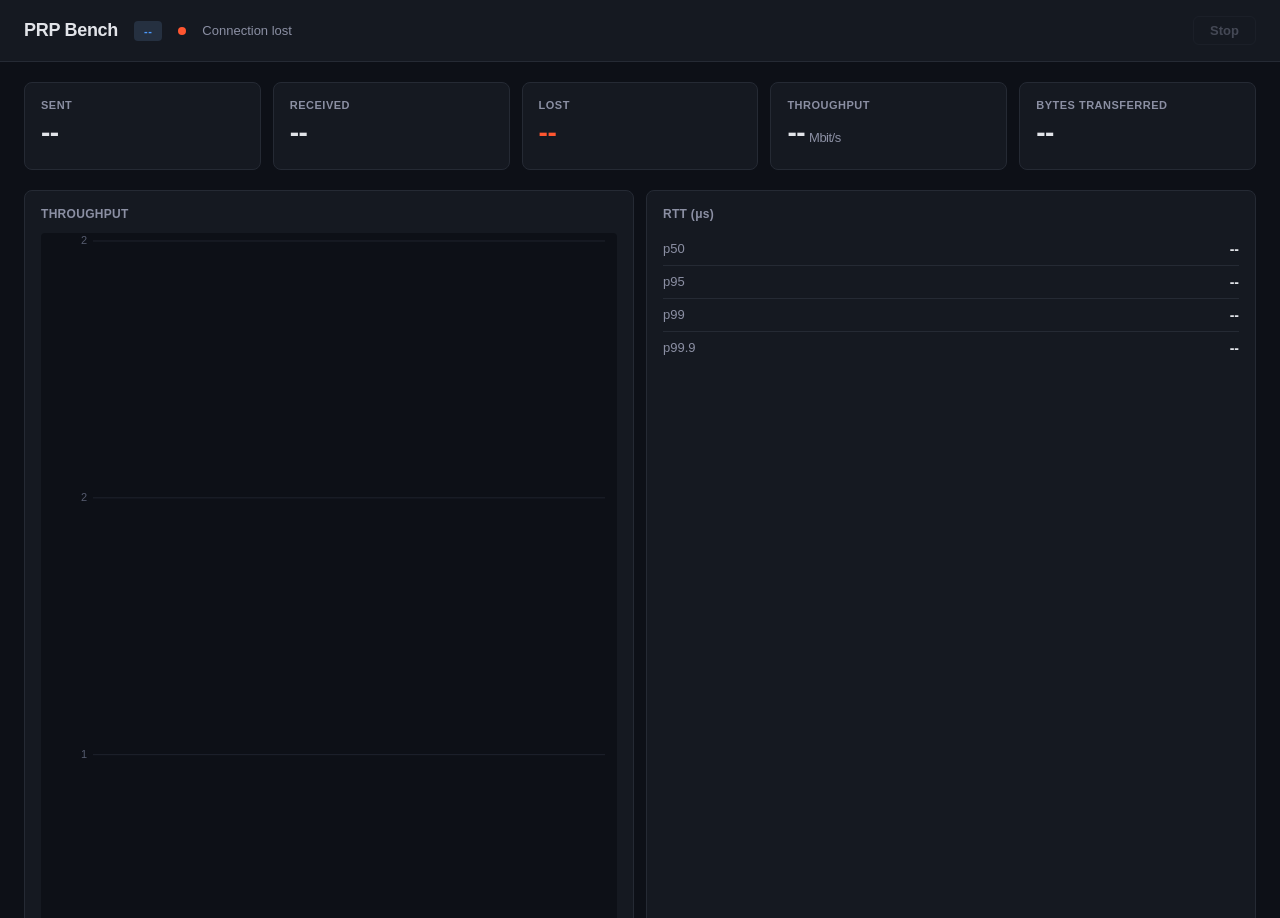
==== src/main/resources/META-INF/resources/index.html @ 468f6be5 "Add live dashboard UI and enhanced stats API Add a web dashboard at / with real-time throughput char" ====
<!DOCTYPE html>
<html lang="en">
<head>
<meta charset="UTF-8">
<meta name="viewport" content="width=device-width, initial-scale=1.0">
<title>PRP Bench</title>
<style>
*,*::before,*::after{box-sizing:border-box;margin:0;padding:0}
:root{
  --surface:#0d1017;--card:#151921;--border:#252a34;
  --text:#e2e4e9;--text2:#8b8fa3;--text3:#555b6e;
  --blue:#4c9aff;--green:#36b37e;--red:#ff5630;--amber:#ffab00;
  --purple:#b07cff;--cyan:#00b8d9;
}
body{background:var(--surface);color:var(--text);font-family:-apple-system,BlinkMacSystemFont,'Segoe UI',Roboto,sans-serif;padding:0;min-height:100vh}

header{display:flex;align-items:center;gap:16px;padding:16px 24px;border-bottom:1px solid var(--border);background:var(--card)}
header h1{font-size:18px;font-weight:600;letter-spacing:-.3px}
.mode-badge{font-size:11px;font-weight:700;letter-spacing:.5px;padding:4px 10px;border-radius:4px;background:#253040;color:var(--blue)}
.status-dot{width:8px;height:8px;border-radius:50%;flex-shrink:0}
.status-dot.running{background:var(--green);box-shadow:0 0 6px var(--green)}
.status-dot.stopped{background:var(--red)}
.status-label{font-size:13px;color:var(--text2)}
.spacer{flex:1}
#stop-btn{padding:6px 16px;font-size:13px;font-weight:600;border:1px solid var(--border);border-radius:6px;background:transparent;color:var(--text);cursor:pointer;transition:all .15s}
#stop-btn:hover{background:var(--red);border-color:var(--red);color:#fff}
#stop-btn:disabled{opacity:.4;cursor:default;background:transparent;border-color:var(--border);color:var(--text2)}

.tiles{display:grid;grid-template-columns:repeat(auto-fit,minmax(150px,1fr));gap:12px;padding:20px 24px}
.tile{background:var(--card);border:1px solid var(--border);border-radius:8px;padding:16px}
.tile-label{font-size:11px;font-weight:600;letter-spacing:.5px;text-transform:uppercase;color:var(--text2);margin-bottom:6px}
.tile-value{font-size:28px;font-weight:700;letter-spacing:-.5px;font-variant-numeric:tabular-nums}
.tile-unit{font-size:13px;font-weight:400;color:var(--text2);margin-left:4px}
.tile-sub{font-size:12px;color:var(--text3);margin-top:4px;font-variant-numeric:tabular-nums}

.charts{display:grid;grid-template-columns:1fr 1fr;gap:12px;padding:0 24px 20px}
.chart-card{background:var(--card);border:1px solid var(--border);border-radius:8px;padding:16px;min-height:220px;display:flex;flex-direction:column}
.chart-card h3{font-size:12px;font-weight:600;letter-spacing:.3px;text-transform:uppercase;color:var(--text2);margin-bottom:12px}
.chart-card canvas{flex:1;width:100%;border-radius:4px}

.percentiles{display:grid;grid-template-columns:1fr;gap:0}
.pct-row{display:flex;justify-content:space-between;padding:8px 0;border-bottom:1px solid var(--border);font-variant-numeric:tabular-nums}
.pct-row:last-child{border-bottom:none}
.pct-label{font-size:13px;color:var(--text2)}
.pct-value{font-size:14px;font-weight:600}

.chart-card.wide{grid-column:1/-1}

@media(max-width:900px){
  .charts{grid-template-columns:1fr}
  .tiles{grid-template-columns:repeat(auto-fit,minmax(120px,1fr))}
}
</style>
</head>
<body>

<header>
  <h1>PRP Bench</h1>
  <span class="mode-badge" id="mode">--</span>
  <span class="status-dot" id="status-dot"></span>
  <span class="status-label" id="status-label">Connecting...</span>
  <span class="spacer"></span>
  <button id="stop-btn" disabled>Stop</button>
</header>

<div class="tiles">
  <div class="tile">
    <div class="tile-label">Sent</div>
    <div class="tile-value" id="t-sent">--</div>
    <div class="tile-sub" id="t-sent-rate"></div>
  </div>
  <div class="tile">
    <div class="tile-label">Received</div>
    <div class="tile-value" id="t-recv">--</div>
    <div class="tile-sub" id="t-recv-rate"></div>
  </div>
  <div class="tile">
    <div class="tile-label">Lost</div>
    <div class="tile-value" id="t-lost" style="color:var(--red)">--</div>
    <div class="tile-sub" id="t-loss-pct"></div>
  </div>
  <div class="tile">
    <div class="tile-label">Throughput</div>
    <div class="tile-value" id="t-thru">--<span class="tile-unit">Mbit/s</span></div>
  </div>
  <div class="tile">
    <div class="tile-label">Bytes Transferred</div>
    <div class="tile-value" id="t-bytes">--</div>
  </div>
</div>

<div class="charts">
  <div class="chart-card">
    <h3>Throughput</h3>
    <canvas id="c-thru"></canvas>
  </div>
  <div class="chart-card">
    <h3>RTT (<span style="text-transform:none">&mu;s</span>)</h3>
    <div class="percentiles" id="rtt-pcts">
      <div class="pct-row"><span class="pct-label">p50</span><span class="pct-value">--</span></div>
      <div class="pct-row"><span class="pct-label">p95</span><span class="pct-value">--</span></div>
      <div class="pct-row"><span class="pct-label">p99</span><span class="pct-value">--</span></div>
      <div class="pct-row"><span class="pct-label">p99.9</span><span class="pct-value">--</span></div>
    </div>
  </div>
  <div class="chart-card">
    <h3>Packets / sec</h3>
    <canvas id="c-pps"></canvas>
  </div>
  <div class="chart-card">
    <h3>Jitter (<span style="text-transform:none">&mu;s</span>)</h3>
    <div class="percentiles" id="jitter-pcts">
      <div class="pct-row"><span class="pct-label">p50</span><span class="pct-value">--</span></div>
      <div class="pct-row"><span class="pct-label">p95</span><span class="pct-value">--</span></div>
      <div class="pct-row"><span class="pct-label">p99</span><span class="pct-value">--</span></div>
    </div>
  </div>
</div>

<script>
const HISTORY = 120;
const thruHistory = [];
const sentRateHistory = [];
const recvRateHistory = [];

let prevSent = null;
let prevRecv = null;
let pollTimer = null;

function fmt(n) {
  if (n >= 1e9) return (n / 1e9).toFixed(2) + 'G';
  if (n >= 1e6) return (n / 1e6).toFixed(2) + 'M';
  if (n >= 1e3) return (n / 1e3).toFixed(1) + 'k';
  return String(n);
}

function fmtUs(v) {
  if (v == null || isNaN(v)) return '--';
  if (v >= 1e6) return (v / 1e6).toFixed(1) + ' s';
  if (v >= 1e3) return (v / 1e3).toFixed(1) + ' ms';
  return v.toFixed(0) + ' µs';
}

function push(arr, val) {
  arr.push(val);
  if (arr.length > HISTORY) arr.shift();
}

function niceMax(v) {
  if (v <= 0) return 1;
  const mag = Math.pow(10, Math.floor(Math.log10(v)));
  const norm = v / mag;
  if (norm <= 1) return mag;
  if (norm <= 2) return 2 * mag;
  if (norm <= 5) return 5 * mag;
  return 10 * mag;
}

function drawChart(canvas, series, opts = {}) {
  const dpr = window.devicePixelRatio || 1;
  const rect = canvas.getBoundingClientRect();
  canvas.width = rect.width * dpr;
  canvas.height = rect.height * dpr;
  const ctx = canvas.getContext('2d');
  ctx.scale(dpr, dpr);
  const W = rect.width, H = rect.height;
  const pad = { t: 8, r: 12, b: 24, l: 52 };
  const cw = W - pad.l - pad.r, ch = H - pad.t - pad.b;

  ctx.fillStyle = '#0d1017';
  ctx.fillRect(0, 0, W, H);

  let maxY = 1;
  for (const s of series) {
    for (const v of s.data) if (v > maxY) maxY = v;
  }
  maxY = niceMax(maxY * 1.1);

  const gridLines = 4;
  ctx.strokeStyle = '#1e222d';
  ctx.lineWidth = 1;
  ctx.fillStyle = '#555b6e';
  ctx.font = '11px -apple-system, sans-serif';
  ctx.textAlign = 'right';
  ctx.textBaseline = 'middle';
  for (let i = 0; i <= gridLines; i++) {
    const y = pad.t + ch - (i / gridLines) * ch;
    const val = (i / gridLines) * maxY;
    ctx.beginPath();
    ctx.moveTo(pad.l, y);
    ctx.lineTo(pad.l + cw, y);
    ctx.stroke();
    ctx.fillText(fmt(Math.round(val)), pad.l - 6, y);
  }

  ctx.textAlign = 'center';
  ctx.textBaseline = 'top';
  const maxLen = Math.max(...series.map(s => s.data.length));
  const labels = [0, Math.floor(maxLen / 2), maxLen - 1];
  for (const idx of labels) {
    if (idx < 0) continue;
    const x = pad.l + (maxLen > 1 ? (idx / (maxLen - 1)) * cw : 0);
    const secs = maxLen - 1 - idx;
    ctx.fillText(secs === 0 ? 'now' : `-${secs}s`, x, pad.t + ch + 6);
  }

  for (const s of series) {
    if (s.data.length < 2) continue;
    ctx.strokeStyle = s.color;
    ctx.lineWidth = 2;
    ctx.lineJoin = 'round';
    ctx.beginPath();
    for (let i = 0; i < s.data.length; i++) {
      const x = pad.l + (i / (s.data.length - 1)) * cw;
      const y = pad.t + ch - (s.data[i] / maxY) * ch;
      if (i === 0) ctx.moveTo(x, y); else ctx.lineTo(x, y);
    }
    ctx.stroke();

    const last = s.data[s.data.length - 1];
    const lx = pad.l + cw;
    const ly = pad.t + ch - (last / maxY) * ch;
    ctx.fillStyle = s.color;
    ctx.beginPath();
    ctx.arc(lx, ly, 3, 0, Math.PI * 2);
    ctx.fill();
  }

  if (series.length > 1) {
    let lx = pad.l + 4;
    ctx.font = '11px -apple-system, sans-serif';
    for (const s of series) {
      ctx.fillStyle = s.color;
      ctx.fillRect(lx, pad.t, 10, 3);
      lx += 14;
      ctx.fillStyle = '#8b8fa3';
      ctx.textAlign = 'left';
      ctx.textBaseline = 'top';
      ctx.fillText(s.label + ': ' + fmt(Math.round(s.data[s.data.length - 1] || 0)), lx, pad.t - 2);
      lx += ctx.measureText(s.label + ': ' + fmt(Math.round(s.data[s.data.length - 1] || 0))).width + 16;
    }
  }
}

function updatePercentiles(containerId, data) {
  const el = document.getElementById(containerId);
  const rows = el.querySelectorAll('.pct-row');
  const keys = Object.keys(data || {});
  rows.forEach((row, i) => {
    const valEl = row.querySelector('.pct-value');
    if (keys[i] !== undefined) {
      valEl.textContent = fmtUs(data[keys[i]]);
    }
  });
}

async function poll() {
  try {
    const res = await fetch('/api/stats');
    if (!res.ok) throw new Error(res.status);
    const d = await res.json();

    document.getElementById('mode').textContent = d.mode;
    const dot = document.getElementById('status-dot');
    const label = document.getElementById('status-label');
    const btn = document.getElementById('stop-btn');
    dot.className = 'status-dot ' + (d.running ? 'running' : 'stopped');
    label.textContent = d.running ? 'Running' : 'Stopped';
    btn.disabled = !d.running;

    document.getElementById('t-sent').textContent = fmt(d.sent);
    document.getElementById('t-recv').textContent = fmt(d.received);
    document.getElementById('t-lost').textContent = fmt(d.lost);
    document.getElementById('t-thru').innerHTML = d.throughputMbps.toFixed(1) + '<span class="tile-unit">Mbit/s</span>';
    document.getElementById('t-bytes').textContent = fmt(d.bytesTransferred);
    document.getElementById('t-loss-pct').textContent = d.lossPercent.toFixed(2) + '% loss';

    const sentRate = prevSent !== null ? d.sent - prevSent : 0;
    const recvRate = prevRecv !== null ? d.received - prevRecv : 0;
    prevSent = d.sent;
    prevRecv = d.received;

    document.getElementById('t-sent-rate').textContent = fmt(sentRate) + '/s';
    document.getElementById('t-recv-rate').textContent = fmt(recvRate) + '/s';

    push(thruHistory, d.throughputMbps);
    push(sentRateHistory, sentRate);
    push(recvRateHistory, recvRate);

    drawChart(document.getElementById('c-thru'), [
      { data: thruHistory, color: '#4c9aff', label: 'Mbit/s' }
    ]);

    drawChart(document.getElementById('c-pps'), [
      { data: sentRateHistory, color: '#8b8fa3', label: 'sent' },
      { data: recvRateHistory, color: '#36b37e', label: 'recv' }
    ]);

    updatePercentiles('rtt-pcts', d.rtt);
    updatePercentiles('jitter-pcts', d.jitter);

  } catch (e) {
    document.getElementById('status-label').textContent = 'Connection lost';
    document.getElementById('status-dot').className = 'status-dot stopped';
  }
}

document.getElementById('stop-btn').addEventListener('click', async () => {
  const btn = document.getElementById('stop-btn');
  btn.disabled = true;
  btn.textContent = 'Stopping...';
  try {
    await fetch('/api/stats/stop', { method: 'POST' });
  } catch (e) { /* next poll will update status */ }
  btn.textContent = 'Stop';
});

poll();
pollTimer = setInterval(poll, 1000);

window.addEventListener('resize', () => {
  drawChart(document.getElementById('c-thru'), [
    { data: thruHistory, color: '#4c9aff', label: 'Mbit/s' }
  ]);
  drawChart(document.getElementById('c-pps'), [
    { data: sentRateHistory, color: '#8b8fa3', label: 'sent' },
    { data: recvRateHistory, color: '#36b37e', label: 'recv' }
  ]);
});
</script>
</body>
</html>
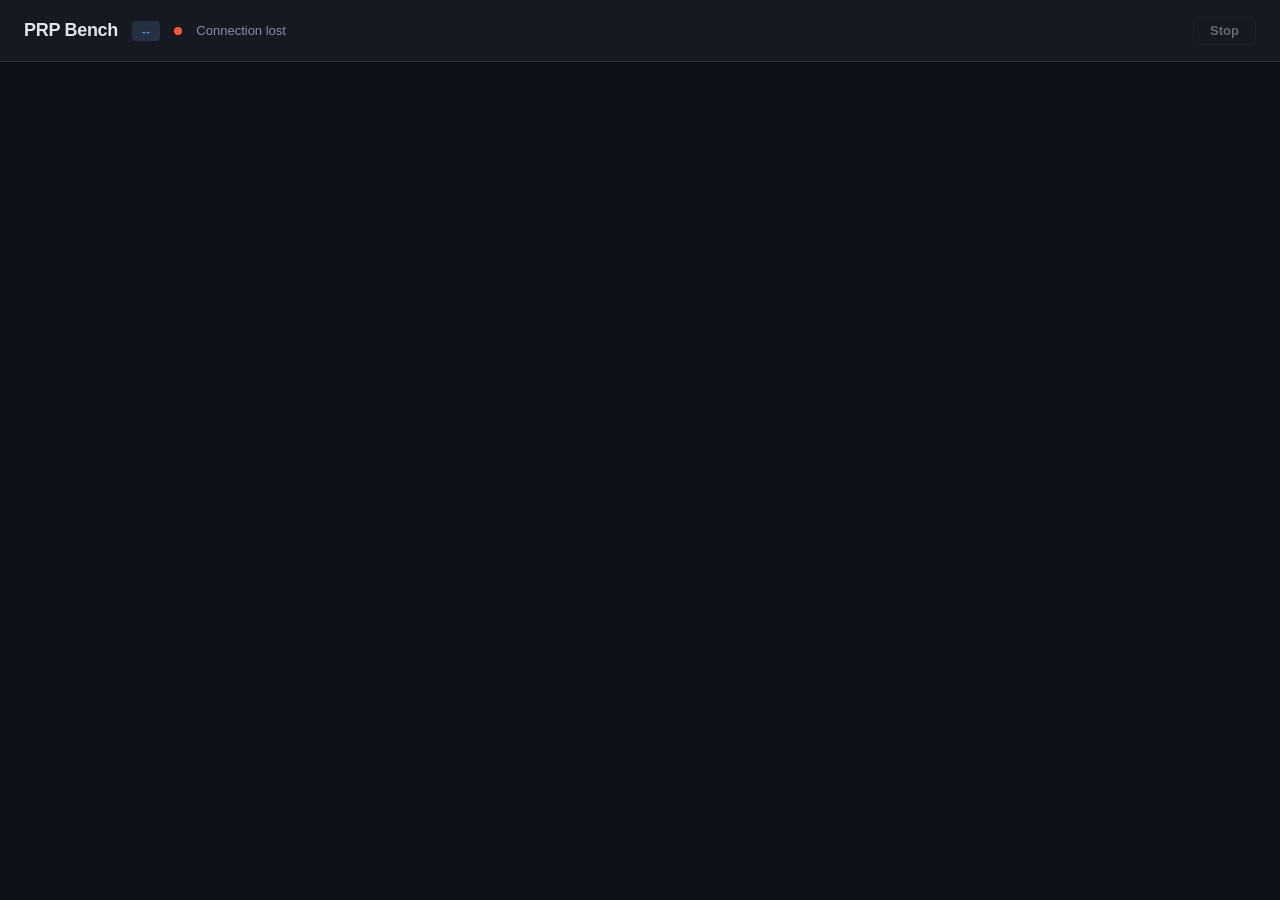
==== commit f59aea84: "Add runtime sender controls and role-specific dashboards Rate, payload size and duration can now be " ====
--- a/src/main/resources/META-INF/resources/index.html
+++ b/src/main/resources/META-INF/resources/index.html
@@ -10,46 +10,55 @@
   --surface:#0d1017;--card:#151921;--border:#252a34;
   --text:#e2e4e9;--text2:#8b8fa3;--text3:#555b6e;
   --blue:#4c9aff;--green:#36b37e;--red:#ff5630;--amber:#ffab00;
-  --purple:#b07cff;--cyan:#00b8d9;
-}
-body{background:var(--surface);color:var(--text);font-family:-apple-system,BlinkMacSystemFont,'Segoe UI',Roboto,sans-serif;padding:0;min-height:100vh}
-
-header{display:flex;align-items:center;gap:16px;padding:16px 24px;border-bottom:1px solid var(--border);background:var(--card)}
+}
+body{background:var(--surface);color:var(--text);font-family:-apple-system,BlinkMacSystemFont,'Segoe UI',Roboto,sans-serif;min-height:100vh}
+
+header{display:flex;align-items:center;gap:14px;padding:16px 24px;border-bottom:1px solid var(--border);background:var(--card);flex-wrap:wrap}
 header h1{font-size:18px;font-weight:600;letter-spacing:-.3px}
 .mode-badge{font-size:11px;font-weight:700;letter-spacing:.5px;padding:4px 10px;border-radius:4px;background:#253040;color:var(--blue)}
 .status-dot{width:8px;height:8px;border-radius:50%;flex-shrink:0}
 .status-dot.running{background:var(--green);box-shadow:0 0 6px var(--green)}
 .status-dot.stopped{background:var(--red)}
 .status-label{font-size:13px;color:var(--text2)}
+.remaining{font-size:12px;color:var(--text3);font-variant-numeric:tabular-nums}
 .spacer{flex:1}
-#stop-btn{padding:6px 16px;font-size:13px;font-weight:600;border:1px solid var(--border);border-radius:6px;background:transparent;color:var(--text);cursor:pointer;transition:all .15s}
-#stop-btn:hover{background:var(--red);border-color:var(--red);color:#fff}
-#stop-btn:disabled{opacity:.4;cursor:default;background:transparent;border-color:var(--border);color:var(--text2)}
-
-.tiles{display:grid;grid-template-columns:repeat(auto-fit,minmax(150px,1fr));gap:12px;padding:20px 24px}
+.ctrl-btn{padding:6px 16px;font-size:13px;font-weight:600;border:1px solid var(--border);border-radius:6px;background:transparent;color:var(--text);cursor:pointer;transition:all .15s}
+.ctrl-btn:disabled{opacity:.4;cursor:default}
+.ctrl-btn.stop:hover:not(:disabled){background:var(--red);border-color:var(--red);color:#fff}
+.ctrl-btn.start:hover:not(:disabled){background:var(--green);border-color:var(--green);color:#fff}
+
+.controls{display:flex;gap:16px;align-items:flex-end;padding:16px 24px 0;flex-wrap:wrap}
+.field{display:flex;flex-direction:column;gap:5px}
+.field label{font-size:11px;font-weight:600;letter-spacing:.4px;text-transform:uppercase;color:var(--text2)}
+.field input{width:130px;padding:7px 10px;font-size:13px;font-variant-numeric:tabular-nums;background:var(--surface);border:1px solid var(--border);border-radius:6px;color:var(--text);font-family:inherit}
+.field input:focus{outline:none;border-color:var(--blue)}
+.field .hint{font-size:11px;color:var(--text3)}
+#apply-btn{padding:7px 16px;font-size:13px;font-weight:600;border:1px solid var(--blue);border-radius:6px;background:var(--blue);color:#06101f;cursor:pointer}
+#apply-btn:hover{filter:brightness(1.1)}
+.apply-note{font-size:11px;color:var(--text3);padding:6px 24px 0}
+
+.tiles{display:grid;grid-template-columns:repeat(auto-fit,minmax(150px,1fr));gap:12px;padding:16px 24px}
 .tile{background:var(--card);border:1px solid var(--border);border-radius:8px;padding:16px}
 .tile-label{font-size:11px;font-weight:600;letter-spacing:.5px;text-transform:uppercase;color:var(--text2);margin-bottom:6px}
-.tile-value{font-size:28px;font-weight:700;letter-spacing:-.5px;font-variant-numeric:tabular-nums}
+.tile-value{font-size:26px;font-weight:700;letter-spacing:-.5px;font-variant-numeric:tabular-nums}
 .tile-unit{font-size:13px;font-weight:400;color:var(--text2);margin-left:4px}
 .tile-sub{font-size:12px;color:var(--text3);margin-top:4px;font-variant-numeric:tabular-nums}
 
 .charts{display:grid;grid-template-columns:1fr 1fr;gap:12px;padding:0 24px 20px}
-.chart-card{background:var(--card);border:1px solid var(--border);border-radius:8px;padding:16px;min-height:220px;display:flex;flex-direction:column}
-.chart-card h3{font-size:12px;font-weight:600;letter-spacing:.3px;text-transform:uppercase;color:var(--text2);margin-bottom:12px}
-.chart-card canvas{flex:1;width:100%;border-radius:4px}
-
-.percentiles{display:grid;grid-template-columns:1fr;gap:0}
-.pct-row{display:flex;justify-content:space-between;padding:8px 0;border-bottom:1px solid var(--border);font-variant-numeric:tabular-nums}
-.pct-row:last-child{border-bottom:none}
-.pct-label{font-size:13px;color:var(--text2)}
-.pct-value{font-size:14px;font-weight:600}
-
-.chart-card.wide{grid-column:1/-1}
-
-@media(max-width:900px){
-  .charts{grid-template-columns:1fr}
-  .tiles{grid-template-columns:repeat(auto-fit,minmax(120px,1fr))}
-}
+.chart-card{background:var(--card);border:1px solid var(--border);border-radius:8px;padding:16px;min-height:230px;display:flex;flex-direction:column}
+.chart-card h3{font-size:12px;font-weight:600;letter-spacing:.3px;text-transform:uppercase;color:var(--text2);margin-bottom:10px}
+.chart-card canvas{flex:1;width:100%}
+
+.peer{padding:0 24px 24px}
+.peer-card{background:var(--card);border:1px solid var(--border);border-radius:8px;padding:16px}
+.peer-card h3{font-size:12px;font-weight:600;letter-spacing:.3px;text-transform:uppercase;color:var(--text2);margin-bottom:4px}
+.peer-card .sub{font-size:11px;color:var(--text3);margin-bottom:12px}
+.peer-grid{display:grid;grid-template-columns:repeat(auto-fit,minmax(130px,1fr));gap:14px}
+.peer-item .k{font-size:11px;color:var(--text2);text-transform:uppercase;letter-spacing:.4px}
+.peer-item .v{font-size:19px;font-weight:700;font-variant-numeric:tabular-nums;margin-top:3px}
+
+[hidden]{display:none !important}
+@media(max-width:900px){.charts{grid-template-columns:1fr}}
 </style>
 </head>
 <body>
@@ -59,274 +68,334 @@
   <span class="mode-badge" id="mode">--</span>
   <span class="status-dot" id="status-dot"></span>
   <span class="status-label" id="status-label">Connecting...</span>
+  <span class="remaining" id="remaining"></span>
   <span class="spacer"></span>
-  <button id="stop-btn" disabled>Stop</button>
+  <button class="ctrl-btn stop" id="ctrl-btn" disabled>Stop</button>
 </header>
 
-<div class="tiles">
-  <div class="tile">
-    <div class="tile-label">Sent</div>
-    <div class="tile-value" id="t-sent">--</div>
-    <div class="tile-sub" id="t-sent-rate"></div>
+<!-- Sender-only: runtime parameters -->
+<div class="controls" id="sender-controls" hidden>
+  <div class="field">
+    <label for="f-rate">Rate (msg/s)</label>
+    <input id="f-rate" type="number" min="0" step="500">
   </div>
-  <div class="tile">
-    <div class="tile-label">Received</div>
-    <div class="tile-value" id="t-recv">--</div>
-    <div class="tile-sub" id="t-recv-rate"></div>
+  <div class="field">
+    <label for="f-payload">Payload (bytes)</label>
+    <input id="f-payload" type="number" min="0" max="65000" step="64">
   </div>
-  <div class="tile">
-    <div class="tile-label">Lost</div>
-    <div class="tile-value" id="t-lost" style="color:var(--red)">--</div>
-    <div class="tile-sub" id="t-loss-pct"></div>
+  <div class="field">
+    <label for="f-duration">Duration (s)</label>
+    <input id="f-duration" type="number" min="0" step="10">
+    <span class="hint">0 = unlimited</span>
   </div>
-  <div class="tile">
-    <div class="tile-label">Throughput</div>
-    <div class="tile-value" id="t-thru">--<span class="tile-unit">Mbit/s</span></div>
-  </div>
-  <div class="tile">
-    <div class="tile-label">Bytes Transferred</div>
-    <div class="tile-value" id="t-bytes">--</div>
-  </div>
+  <button id="apply-btn">Apply &amp; Restart</button>
 </div>
-
-<div class="charts">
-  <div class="chart-card">
-    <h3>Throughput</h3>
-    <canvas id="c-thru"></canvas>
-  </div>
-  <div class="chart-card">
-    <h3>RTT (<span style="text-transform:none">&mu;s</span>)</h3>
-    <div class="percentiles" id="rtt-pcts">
-      <div class="pct-row"><span class="pct-label">p50</span><span class="pct-value">--</span></div>
-      <div class="pct-row"><span class="pct-label">p95</span><span class="pct-value">--</span></div>
-      <div class="pct-row"><span class="pct-label">p99</span><span class="pct-value">--</span></div>
-      <div class="pct-row"><span class="pct-label">p99.9</span><span class="pct-value">--</span></div>
-    </div>
-  </div>
-  <div class="chart-card">
-    <h3>Packets / sec</h3>
-    <canvas id="c-pps"></canvas>
-  </div>
-  <div class="chart-card">
-    <h3>Jitter (<span style="text-transform:none">&mu;s</span>)</h3>
-    <div class="percentiles" id="jitter-pcts">
-      <div class="pct-row"><span class="pct-label">p50</span><span class="pct-value">--</span></div>
-      <div class="pct-row"><span class="pct-label">p95</span><span class="pct-value">--</span></div>
-      <div class="pct-row"><span class="pct-label">p99</span><span class="pct-value">--</span></div>
+<div class="apply-note" id="apply-note" hidden>Applying resets all counters and starts a fresh run on both ends.</div>
+
+<div class="tiles" id="tiles"></div>
+
+<div class="charts" id="charts"></div>
+
+<!-- Sender-only: the receiver's view, so loss and latency are read together -->
+<div class="peer" id="peer-section" hidden>
+  <div class="peer-card">
+    <h3>Receiver (peer)</h3>
+    <div class="sub">Loss and latency must be read together &mdash; zero loss at high RTT means you are over capacity.</div>
+    <div class="peer-grid" id="peer-grid">
+      <div class="peer-item"><div class="k">Received</div><div class="v" id="p-recv">--</div></div>
+      <div class="peer-item"><div class="k">Loss</div><div class="v" id="p-loss">--</div></div>
+      <div class="peer-item"><div class="k">Throughput</div><div class="v" id="p-thru">--</div></div>
+      <div class="peer-item"><div class="k">Jitter p50</div><div class="v" id="p-jit">--</div></div>
     </div>
   </div>
 </div>
 
 <script>
 const HISTORY = 120;
-const thruHistory = [];
-const sentRateHistory = [];
-const recvRateHistory = [];
-
-let prevSent = null;
-let prevRecv = null;
-let pollTimer = null;
-
-function fmt(n) {
-  if (n >= 1e9) return (n / 1e9).toFixed(2) + 'G';
-  if (n >= 1e6) return (n / 1e6).toFixed(2) + 'M';
-  if (n >= 1e3) return (n / 1e3).toFixed(1) + 'k';
-  return String(n);
-}
-
-function fmtUs(v) {
-  if (v == null || isNaN(v)) return '--';
-  if (v >= 1e6) return (v / 1e6).toFixed(1) + ' s';
-  if (v >= 1e3) return (v / 1e3).toFixed(1) + ' ms';
-  return v.toFixed(0) + ' µs';
-}
-
-function push(arr, val) {
-  arr.push(val);
-  if (arr.length > HISTORY) arr.shift();
-}
-
-function niceMax(v) {
+const H = {                       // time series, newest last
+  sendRate: [], recvRate: [], thru: [],
+  rtt50: [], rtt95: [], rtt99: [],
+  jit50: [], jit95: [], jit99: []
+};
+let prevSent = null, prevRecv = null, mode = null, layoutBuilt = false;
+
+const PCT_COLORS = { p50: '#4c9aff', p95: '#ffab00', p99: '#ff5630' };
+
+function fmt(n){
+  if (n == null || isNaN(n)) return '--';
+  if (n >= 1e9) return (n/1e9).toFixed(2)+'G';
+  if (n >= 1e6) return (n/1e6).toFixed(2)+'M';
+  if (n >= 1e3) return (n/1e3).toFixed(1)+'k';
+  return String(Math.round(n));
+}
+function fmtUs(v){
+  if (v == null || isNaN(v) || v === 0) return '--';
+  if (v >= 1e6) return (v/1e6).toFixed(2)+' s';
+  if (v >= 1e3) return (v/1e3).toFixed(2)+' ms';
+  return Math.round(v)+' µs';
+}
+function push(a,v){ a.push(v); if (a.length > HISTORY) a.shift(); }
+function niceMax(v){
   if (v <= 0) return 1;
-  const mag = Math.pow(10, Math.floor(Math.log10(v)));
-  const norm = v / mag;
-  if (norm <= 1) return mag;
-  if (norm <= 2) return 2 * mag;
-  if (norm <= 5) return 5 * mag;
-  return 10 * mag;
-}
-
-function drawChart(canvas, series, opts = {}) {
+  const mag = Math.pow(10, Math.floor(Math.log10(v))), n = v/mag;
+  return (n <= 1 ? 1 : n <= 2 ? 2 : n <= 5 ? 5 : 10) * mag;
+}
+
+function drawChart(canvas, series, fmtY){
+  if (!canvas) return;
   const dpr = window.devicePixelRatio || 1;
   const rect = canvas.getBoundingClientRect();
-  canvas.width = rect.width * dpr;
-  canvas.height = rect.height * dpr;
+  if (rect.width === 0) return;
+  canvas.width = rect.width*dpr; canvas.height = rect.height*dpr;
   const ctx = canvas.getContext('2d');
-  ctx.scale(dpr, dpr);
-  const W = rect.width, H = rect.height;
-  const pad = { t: 8, r: 12, b: 24, l: 52 };
-  const cw = W - pad.l - pad.r, ch = H - pad.t - pad.b;
-
-  ctx.fillStyle = '#0d1017';
-  ctx.fillRect(0, 0, W, H);
-
-  let maxY = 1;
-  for (const s of series) {
-    for (const v of s.data) if (v > maxY) maxY = v;
-  }
-  maxY = niceMax(maxY * 1.1);
-
-  const gridLines = 4;
-  ctx.strokeStyle = '#1e222d';
-  ctx.lineWidth = 1;
-  ctx.fillStyle = '#555b6e';
-  ctx.font = '11px -apple-system, sans-serif';
-  ctx.textAlign = 'right';
-  ctx.textBaseline = 'middle';
-  for (let i = 0; i <= gridLines; i++) {
-    const y = pad.t + ch - (i / gridLines) * ch;
-    const val = (i / gridLines) * maxY;
+  ctx.scale(dpr,dpr);
+  const W = rect.width, Ht = rect.height;
+  const legendH = series.length > 1 ? 16 : 0;
+  const pad = { t: 8+legendH, r: 14, b: 22, l: 58 };
+  const cw = W-pad.l-pad.r, ch = Ht-pad.t-pad.b;
+
+  ctx.fillStyle = '#151921'; ctx.fillRect(0,0,W,Ht);
+
+  let maxY = 0;
+  for (const s of series) for (const v of s.data) if (v > maxY) maxY = v;
+  maxY = niceMax(maxY*1.15);
+
+  ctx.strokeStyle = '#1e222d'; ctx.lineWidth = 1;
+  ctx.fillStyle = '#555b6e'; ctx.font = '11px -apple-system, sans-serif';
+  ctx.textAlign = 'right'; ctx.textBaseline = 'middle';
+  for (let i = 0; i <= 4; i++){
+    const y = pad.t+ch-(i/4)*ch;
+    ctx.beginPath(); ctx.moveTo(pad.l,y); ctx.lineTo(pad.l+cw,y); ctx.stroke();
+    ctx.fillText(fmtY((i/4)*maxY), pad.l-6, y);
+  }
+
+  const n = Math.max(...series.map(s => s.data.length));
+  ctx.textAlign = 'center'; ctx.textBaseline = 'top';
+  for (const idx of [0, Math.floor((n-1)/2), n-1]){
+    if (idx < 0) continue;
+    const x = pad.l + (n > 1 ? (idx/(n-1))*cw : 0);
+    const secs = n-1-idx;
+    ctx.fillText(secs === 0 ? 'now' : '-'+secs+'s', x, pad.t+ch+5);
+  }
+
+  for (const s of series){
+    if (s.data.length < 2) continue;
+    ctx.strokeStyle = s.color; ctx.lineWidth = 2; ctx.lineJoin = 'round';
     ctx.beginPath();
-    ctx.moveTo(pad.l, y);
-    ctx.lineTo(pad.l + cw, y);
+    s.data.forEach((v,i) => {
+      const x = pad.l+(i/(s.data.length-1))*cw;
+      const y = pad.t+ch-(v/maxY)*ch;
+      i ? ctx.lineTo(x,y) : ctx.moveTo(x,y);
+    });
     ctx.stroke();
-    ctx.fillText(fmt(Math.round(val)), pad.l - 6, y);
-  }
-
-  ctx.textAlign = 'center';
-  ctx.textBaseline = 'top';
-  const maxLen = Math.max(...series.map(s => s.data.length));
-  const labels = [0, Math.floor(maxLen / 2), maxLen - 1];
-  for (const idx of labels) {
-    if (idx < 0) continue;
-    const x = pad.l + (maxLen > 1 ? (idx / (maxLen - 1)) * cw : 0);
-    const secs = maxLen - 1 - idx;
-    ctx.fillText(secs === 0 ? 'now' : `-${secs}s`, x, pad.t + ch + 6);
-  }
-
-  for (const s of series) {
-    if (s.data.length < 2) continue;
-    ctx.strokeStyle = s.color;
-    ctx.lineWidth = 2;
-    ctx.lineJoin = 'round';
-    ctx.beginPath();
-    for (let i = 0; i < s.data.length; i++) {
-      const x = pad.l + (i / (s.data.length - 1)) * cw;
-      const y = pad.t + ch - (s.data[i] / maxY) * ch;
-      if (i === 0) ctx.moveTo(x, y); else ctx.lineTo(x, y);
-    }
-    ctx.stroke();
-
-    const last = s.data[s.data.length - 1];
-    const lx = pad.l + cw;
-    const ly = pad.t + ch - (last / maxY) * ch;
+    const last = s.data[s.data.length-1];
     ctx.fillStyle = s.color;
     ctx.beginPath();
-    ctx.arc(lx, ly, 3, 0, Math.PI * 2);
+    ctx.arc(pad.l+cw, pad.t+ch-(last/maxY)*ch, 3, 0, Math.PI*2);
     ctx.fill();
   }
 
-  if (series.length > 1) {
-    let lx = pad.l + 4;
-    ctx.font = '11px -apple-system, sans-serif';
-    for (const s of series) {
-      ctx.fillStyle = s.color;
-      ctx.fillRect(lx, pad.t, 10, 3);
+  if (series.length > 1){
+    let lx = pad.l;
+    ctx.textAlign = 'left'; ctx.textBaseline = 'top'; ctx.font = '11px -apple-system, sans-serif';
+    for (const s of series){
+      ctx.fillStyle = s.color; ctx.fillRect(lx, 7, 10, 3);
       lx += 14;
-      ctx.fillStyle = '#8b8fa3';
-      ctx.textAlign = 'left';
-      ctx.textBaseline = 'top';
-      ctx.fillText(s.label + ': ' + fmt(Math.round(s.data[s.data.length - 1] || 0)), lx, pad.t - 2);
-      lx += ctx.measureText(s.label + ': ' + fmt(Math.round(s.data[s.data.length - 1] || 0))).width + 16;
+      const label = s.label+' '+fmtY(s.data[s.data.length-1] || 0);
+      ctx.fillStyle = '#8b8fa3'; ctx.fillText(label, lx, 2);
+      lx += ctx.measureText(label).width + 16;
     }
   }
 }
 
-function updatePercentiles(containerId, data) {
-  const el = document.getElementById(containerId);
-  const rows = el.querySelectorAll('.pct-row');
-  const keys = Object.keys(data || {});
-  rows.forEach((row, i) => {
-    const valEl = row.querySelector('.pct-value');
-    if (keys[i] !== undefined) {
-      valEl.textContent = fmtUs(data[keys[i]]);
-    }
-  });
-}
-
-async function poll() {
+const LAYOUTS = {
+  SENDER: {
+    tiles: [
+      ['t-sent','Sent'], ['t-rate','Send rate'], ['t-rtt','RTT p50'], ['t-target','Target']
+    ],
+    charts: [['c-sendrate','Send rate (pkt/s)'], ['c-rtt','RTT percentiles (µs)']]
+  },
+  RECEIVER: {
+    tiles: [
+      ['t-recv','Received'], ['t-lost','Lost'], ['t-loss','Loss'],
+      ['t-thru','Throughput'], ['t-bytes','Bytes']
+    ],
+    charts: [
+      ['c-recvrate','Receive rate (pkt/s)'], ['c-thru','Throughput (Mbit/s)'],
+      ['c-jitter','Jitter percentiles (µs)']
+    ]
+  }
+};
+
+function buildLayout(m){
+  const L = LAYOUTS[m];
+  document.getElementById('tiles').innerHTML = L.tiles.map(([id,label]) =>
+    `<div class="tile"><div class="tile-label">${label}</div>
+       <div class="tile-value" id="${id}">--</div>
+       <div class="tile-sub" id="${id}-sub"></div></div>`).join('');
+  document.getElementById('charts').innerHTML = L.charts.map(([id,title]) =>
+    `<div class="chart-card"><h3>${title}</h3><canvas id="${id}"></canvas></div>`).join('');
+
+  const isSender = m === 'SENDER';
+  document.getElementById('sender-controls').hidden = !isSender;
+  document.getElementById('apply-note').hidden = !isSender;
+  document.getElementById('peer-section').hidden = !isSender;
+  layoutBuilt = true;
+}
+
+function redraw(){
+  if (mode === 'SENDER'){
+    drawChart(document.getElementById('c-sendrate'),
+      [{data:H.sendRate, color:'#4c9aff', label:'sent'}], fmt);
+    drawChart(document.getElementById('c-rtt'), [
+      {data:H.rtt50, color:PCT_COLORS.p50, label:'p50'},
+      {data:H.rtt95, color:PCT_COLORS.p95, label:'p95'},
+      {data:H.rtt99, color:PCT_COLORS.p99, label:'p99'}
+    ], v => fmtUs(v));
+  } else if (mode === 'RECEIVER'){
+    drawChart(document.getElementById('c-recvrate'),
+      [{data:H.recvRate, color:'#36b37e', label:'recv'}], fmt);
+    drawChart(document.getElementById('c-thru'),
+      [{data:H.thru, color:'#4c9aff', label:'Mbit/s'}], v => v.toFixed(1));
+    drawChart(document.getElementById('c-jitter'), [
+      {data:H.jit50, color:PCT_COLORS.p50, label:'p50'},
+      {data:H.jit95, color:PCT_COLORS.p95, label:'p95'},
+      {data:H.jit99, color:PCT_COLORS.p99, label:'p99'}
+    ], v => fmtUs(v));
+  }
+}
+
+function setText(id,v){ const e = document.getElementById(id); if (e) e.textContent = v; }
+
+async function poll(){
+  let d;
   try {
     const res = await fetch('/api/stats');
     if (!res.ok) throw new Error(res.status);
-    const d = await res.json();
-
-    document.getElementById('mode').textContent = d.mode;
-    const dot = document.getElementById('status-dot');
-    const label = document.getElementById('status-label');
-    const btn = document.getElementById('stop-btn');
-    dot.className = 'status-dot ' + (d.running ? 'running' : 'stopped');
-    label.textContent = d.running ? 'Running' : 'Stopped';
-    btn.disabled = !d.running;
-
-    document.getElementById('t-sent').textContent = fmt(d.sent);
-    document.getElementById('t-recv').textContent = fmt(d.received);
-    document.getElementById('t-lost').textContent = fmt(d.lost);
-    document.getElementById('t-thru').innerHTML = d.throughputMbps.toFixed(1) + '<span class="tile-unit">Mbit/s</span>';
-    document.getElementById('t-bytes').textContent = fmt(d.bytesTransferred);
-    document.getElementById('t-loss-pct').textContent = d.lossPercent.toFixed(2) + '% loss';
-
-    const sentRate = prevSent !== null ? d.sent - prevSent : 0;
-    const recvRate = prevRecv !== null ? d.received - prevRecv : 0;
-    prevSent = d.sent;
-    prevRecv = d.received;
-
-    document.getElementById('t-sent-rate').textContent = fmt(sentRate) + '/s';
-    document.getElementById('t-recv-rate').textContent = fmt(recvRate) + '/s';
-
-    push(thruHistory, d.throughputMbps);
-    push(sentRateHistory, sentRate);
-    push(recvRateHistory, recvRate);
-
-    drawChart(document.getElementById('c-thru'), [
-      { data: thruHistory, color: '#4c9aff', label: 'Mbit/s' }
-    ]);
-
-    drawChart(document.getElementById('c-pps'), [
-      { data: sentRateHistory, color: '#8b8fa3', label: 'sent' },
-      { data: recvRateHistory, color: '#36b37e', label: 'recv' }
-    ]);
-
-    updatePercentiles('rtt-pcts', d.rtt);
-    updatePercentiles('jitter-pcts', d.jitter);
-
+    d = await res.json();
   } catch (e) {
-    document.getElementById('status-label').textContent = 'Connection lost';
+    setText('status-label','Connection lost');
     document.getElementById('status-dot').className = 'status-dot stopped';
-  }
-}
-
-document.getElementById('stop-btn').addEventListener('click', async () => {
-  const btn = document.getElementById('stop-btn');
+    return;
+  }
+
+  if (d.mode !== mode){ mode = d.mode; buildLayout(mode); }
+  if (!layoutBuilt) return;
+
+  setText('mode', d.mode);
+  document.getElementById('status-dot').className = 'status-dot '+(d.running?'running':'stopped');
+  setText('status-label', d.running ? 'Running' : 'Stopped');
+  const rem = d.config ? d.config.remainingSeconds : -1;
+  setText('remaining', (d.running && rem >= 0) ? rem+'s left' : '');
+
+  const btn = document.getElementById('ctrl-btn');
+  btn.disabled = false;
+  btn.textContent = d.running ? 'Stop' : 'Start';
+  btn.className = 'ctrl-btn '+(d.running?'stop':'start');
+
+  const sentRate = prevSent !== null ? Math.max(0, d.sent-prevSent) : 0;
+  const recvRate = prevRecv !== null ? Math.max(0, d.received-prevRecv) : 0;
+  prevSent = d.sent; prevRecv = d.received;
+
+  const rtt = d.rtt || {}, jit = d.jitter || {};
+  push(H.sendRate, sentRate); push(H.recvRate, recvRate); push(H.thru, d.throughputMbps);
+  push(H.rtt50, rtt.p50||0); push(H.rtt95, rtt.p95||0); push(H.rtt99, rtt.p99||0);
+  push(H.jit50, jit.p50||0); push(H.jit95, jit.p95||0); push(H.jit99, jit.p99||0);
+
+  if (mode === 'SENDER'){
+    setText('t-sent', fmt(d.sent));
+    setText('t-sent-sub', d.sent.toLocaleString()+' pkt');
+    setText('t-rate', fmt(sentRate));
+    setText('t-rate-sub', 'target '+fmt(d.config.messagesPerSecond)+'/s');
+    setText('t-rtt', fmtUs(rtt.p50));
+    setText('t-rtt-sub', 'p99 '+fmtUs(rtt.p99));
+    setText('t-target', d.config.targetHost);
+    setText('t-target-sub', d.config.payloadBytes+' B payload');
+    if (document.activeElement.tagName !== 'INPUT') syncFields(d.config);
+  } else {
+    setText('t-recv', fmt(d.received));
+    setText('t-recv-sub', fmt(recvRate)+'/s');
+    setText('t-lost', fmt(d.lost));
+    setText('t-loss', d.lossPercent.toFixed(2)+'%');
+    setText('t-thru', d.throughputMbps.toFixed(1));
+    setText('t-thru-sub', 'Mbit/s');
+    setText('t-bytes', fmt(d.bytesTransferred));
+  }
+  redraw();
+}
+
+function syncFields(cfg){
+  const set = (id,v) => { const e = document.getElementById(id); if (e && e.value === '') e.value = v; };
+  set('f-rate', cfg.messagesPerSecond);
+  set('f-payload', cfg.payloadBytes);
+  set('f-duration', cfg.durationSeconds);
+}
+
+function clearHistory(){
+  Object.values(H).forEach(a => a.length = 0);
+  prevSent = null; prevRecv = null;
+}
+
+async function startRun(body){
+  clearHistory();
+  await fetch('/api/stats/start', {
+    method: 'POST',
+    headers: {'Content-Type':'application/json'},
+    body: JSON.stringify(body || {})
+  });
+  await poll();
+}
+
+document.getElementById('ctrl-btn').addEventListener('click', async () => {
+  const btn = document.getElementById('ctrl-btn');
+  const wasRunning = btn.classList.contains('stop');
   btn.disabled = true;
-  btn.textContent = 'Stopping...';
+  btn.textContent = wasRunning ? 'Stopping...' : 'Starting...';
   try {
-    await fetch('/api/stats/stop', { method: 'POST' });
-  } catch (e) { /* next poll will update status */ }
-  btn.textContent = 'Stop';
+    if (wasRunning) { await fetch('/api/stats/stop',{method:'POST'}); await poll(); }
+    else { await startRun(readFields()); }
+  } catch (e) { /* next poll reconciles */ }
 });
 
+function readFields(){
+  if (mode !== 'SENDER') return {};
+  const num = id => {
+    const e = document.getElementById(id);
+    if (!e || e.value === '') return null;
+    const v = parseInt(e.value, 10);
+    return isNaN(v) ? null : v;
+  };
+  return { messagesPerSecond:num('f-rate'), payloadBytes:num('f-payload'), durationSeconds:num('f-duration') };
+}
+
+document.getElementById('apply-btn').addEventListener('click', async () => {
+  const b = document.getElementById('apply-btn');
+  b.disabled = true; b.textContent = 'Applying...';
+  try {
+    await fetch('/api/stats/stop', {method:'POST'});
+    await startRun(readFields());
+  } catch (e) { /* next poll reconciles */ }
+  b.disabled = false; b.textContent = 'Apply & Restart';
+});
+
+async function pollPeer(){
+  if (mode !== 'SENDER') return;
+  try {
+    const r = await fetch('/api/stats/peer');
+    const p = await r.json();
+    if (p.error){ setText('p-recv','unreachable'); return; }
+    setText('p-recv', fmt(p.received));
+    setText('p-loss', p.lossPercent.toFixed(2)+'%');
+    document.getElementById('p-loss').style.color = p.lossPercent > 1 ? 'var(--red)' : 'var(--text)';
+    setText('p-thru', p.throughputMbps.toFixed(1)+' Mbit/s');
+    setText('p-jit', fmtUs((p.jitter||{}).p50));
+  } catch (e) { setText('p-recv','unreachable'); }
+}
+
 poll();
-pollTimer = setInterval(poll, 1000);
-
-window.addEventListener('resize', () => {
-  drawChart(document.getElementById('c-thru'), [
-    { data: thruHistory, color: '#4c9aff', label: 'Mbit/s' }
-  ]);
-  drawChart(document.getElementById('c-pps'), [
-    { data: sentRateHistory, color: '#8b8fa3', label: 'sent' },
-    { data: recvRateHistory, color: '#36b37e', label: 'recv' }
-  ]);
-});
+setInterval(poll, 1000);
+setInterval(pollPeer, 2000);
+window.addEventListener('resize', redraw);
 </script>
 </body>
 </html>
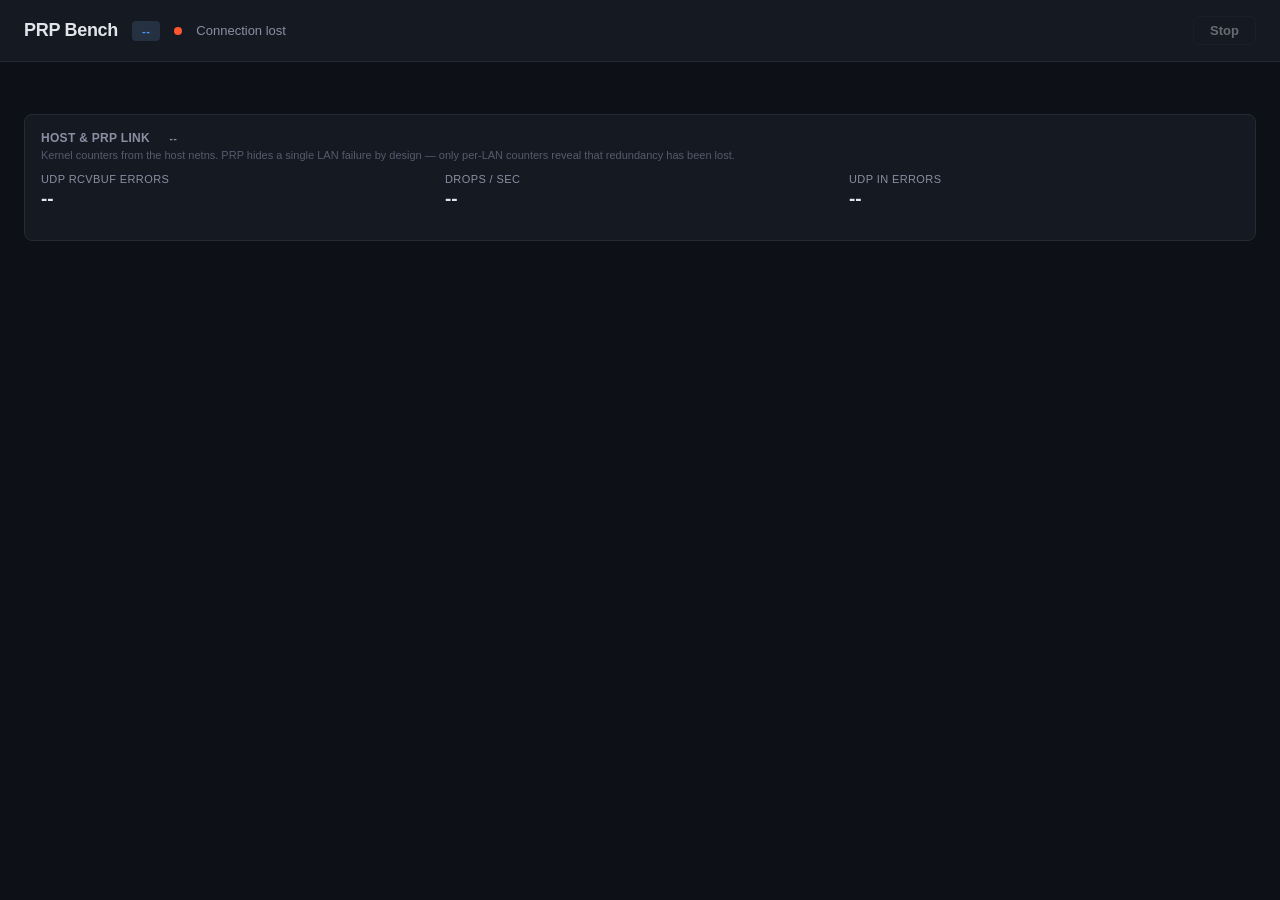
==== commit 858dfc4b: "Add host and PRP link metrics, fix rate override on a live run Expose kernel-level counters read fro" ====
--- a/src/main/resources/META-INF/resources/index.html
+++ b/src/main/resources/META-INF/resources/index.html
@@ -56,6 +56,12 @@
 .peer-grid{display:grid;grid-template-columns:repeat(auto-fit,minmax(130px,1fr));gap:14px}
 .peer-item .k{font-size:11px;color:var(--text2);text-transform:uppercase;letter-spacing:.4px}
 .peer-item .v{font-size:19px;font-weight:700;font-variant-numeric:tabular-nums;margin-top:3px}
+.badge{font-size:10px;font-weight:700;letter-spacing:.5px;padding:3px 8px;border-radius:4px;margin-left:8px;vertical-align:middle}
+.badge.ok{background:#11301f;color:var(--green)}
+.badge.warn{background:#3a1410;color:var(--red)}
+.badge.na{background:#23262f;color:var(--text3)}
+.lan{border-left:3px solid var(--green);padding-left:10px}
+.lan.degraded{border-left-color:var(--red)}
 
 [hidden]{display:none !important}
 @media(max-width:900px){.charts{grid-template-columns:1fr}}
@@ -95,6 +101,21 @@
 <div class="tiles" id="tiles"></div>
 
 <div class="charts" id="charts"></div>
+
+<!-- Host/kernel view: authoritative loss, and PRP redundancy health -->
+<div class="peer">
+  <div class="peer-card">
+    <h3>Host &amp; PRP link <span id="redundancy-badge" class="badge">--</span></h3>
+    <div class="sub">Kernel counters from the host netns. PRP hides a single LAN failure by
+      design &mdash; only per-LAN counters reveal that redundancy has been lost.</div>
+    <div class="peer-grid">
+      <div class="peer-item"><div class="k">UDP rcvbuf errors</div><div class="v" id="h-rcvbuf">--</div></div>
+      <div class="peer-item"><div class="k">Drops / sec</div><div class="v" id="h-rcvbuf-rate">--</div></div>
+      <div class="peer-item"><div class="k">UDP in errors</div><div class="v" id="h-inerr">--</div></div>
+    </div>
+    <div class="peer-grid" id="lan-grid" style="margin-top:14px"></div>
+  </div>
+</div>
 
 <!-- Sender-only: the receiver's view, so loss and latency are read together -->
 <div class="peer" id="peer-section" hidden>
@@ -321,7 +342,34 @@
     setText('t-thru-sub', 'Mbit/s');
     setText('t-bytes', fmt(d.bytesTransferred));
   }
+  renderHost(d.host);
   redraw();
+}
+
+function renderHost(h){
+  if (!h) return;
+  setText('h-rcvbuf', fmt(h.udpRcvbufErrors));
+  setText('h-rcvbuf-rate', fmt(h.udpRcvbufErrorsPerSec));
+  document.getElementById('h-rcvbuf-rate').style.color =
+    h.udpRcvbufErrorsPerSec > 0 ? 'var(--red)' : 'var(--text)';
+  setText('h-inerr', fmt(h.udpInErrors));
+
+  const badge = document.getElementById('redundancy-badge');
+  const lans = h.lans || [];
+  if (lans.length < 2){
+    badge.textContent = 'NO PRP DEVICE'; badge.className = 'badge na';
+  } else if (h.redundancyOk){
+    badge.textContent = 'REDUNDANCY OK'; badge.className = 'badge ok';
+  } else {
+    badge.textContent = 'LAN DEGRADED'; badge.className = 'badge warn';
+  }
+
+  document.getElementById('lan-grid').innerHTML = lans.map((l,i) =>
+    `<div class="peer-item lan${l.degraded?' degraded':''}">
+       <div class="k">LAN ${String.fromCharCode(65+i)} &middot; ${l.iface}</div>
+       <div class="v">${fmt(l.rxPerSec)}<span style="font-size:12px;color:var(--text2)"> pkt/s</span></div>
+       <div class="k" style="text-transform:none;margin-top:2px">${l.rxPackets.toLocaleString()} total</div>
+     </div>`).join('');
 }
 
 function syncFields(cfg){
